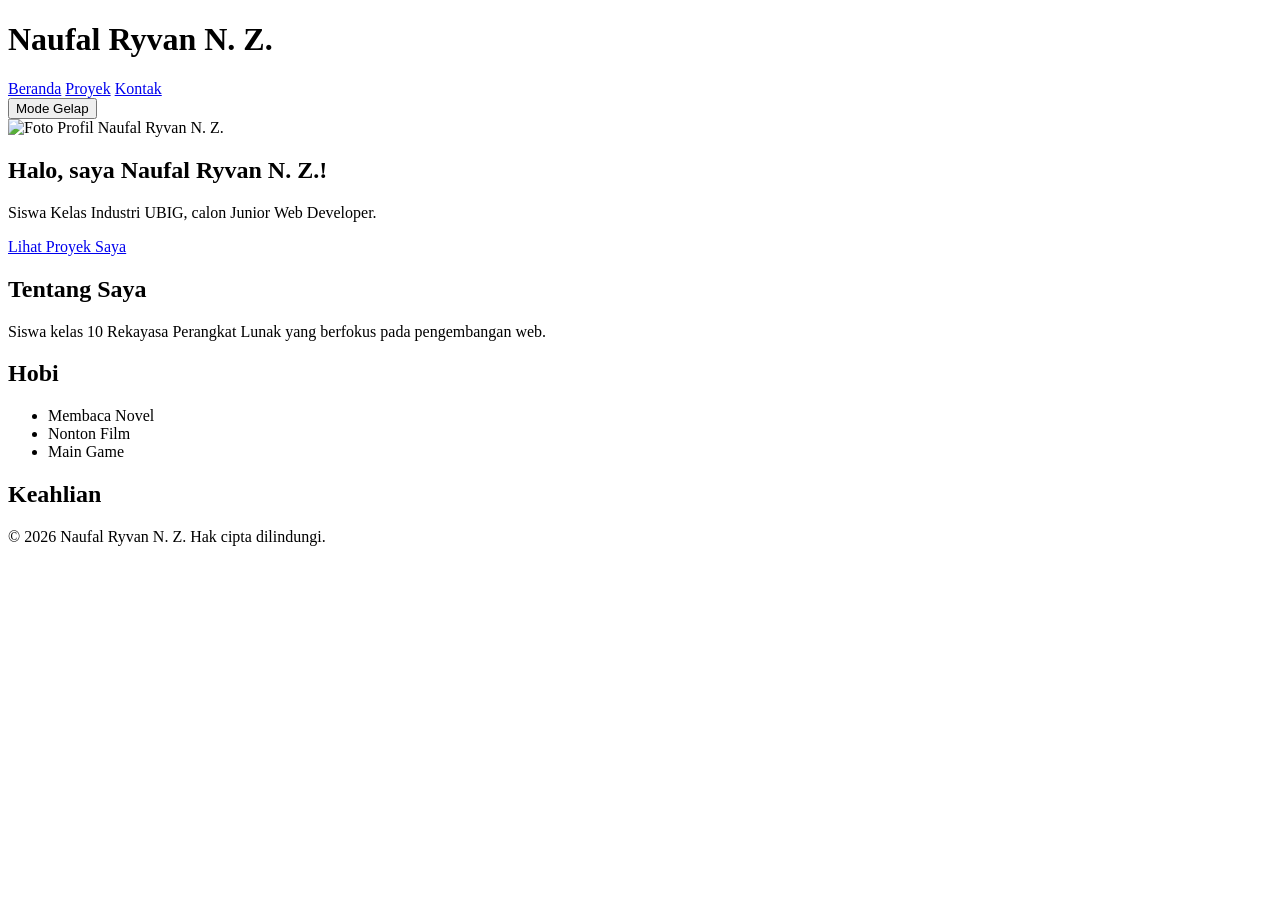
==== index.html @ 37d02f54 "feat: html" ====
<!DOCTYPE html>
<html lang="id">
<head>
  <meta charset="UTF-8">
  <meta name="viewport" content="width=device-width, initial-scale=1.0">
  <title>Naufal Ryvan N. Z. | Beranda</title>
  <link rel="icon" href="img/NAUFAL.jpg">
  <link rel="preconnect" href="https://fonts.googleapis.com">
  <link rel="preconnect" href="https://fonts.gstatic.com" crossorigin>
  <link href="https://fonts.googleapis.com/css2?family=Inter:wght@400;600&family=Poppins:wght@600;700&display=swap" rel="stylesheet">
  <link rel="stylesheet" href="css/style.css">
  <script src="js/main.js" defer></script>
</head>
<body>
  <header>
    <div class="container navbar">
      <h1>Naufal Ryvan N. Z.</h1>
      <nav>
        <a href="index.html">Beranda</a>
        <a href="proyek.html">Proyek</a>
        <a href="kontak.html">Kontak</a>
      </nav>
      <!-- Tombol Mode Gelap (Modul P1-W07) -->
      <button type="button" id="tombol-tema" class="tombol-tema">Mode Gelap</button>
    </div>
  </header>

  <main class="container">
    <section class="hero">
      <img src="img/NAUFAL.jpg" alt="Foto Profil Naufal Ryvan N. Z." width="200" height="150">
      <div>
        <h2>Halo, saya Naufal Ryvan N. Z.!</h2>
        <p>Siswa Kelas Industri UBIG, calon Junior Web Developer.</p>
        <a href="proyek.html" class="tombol">Lihat Proyek Saya</a>
      </div>
    </section>

    <div class="daftar-kartu">
      <section class="kartu">
        <h2>Tentang Saya</h2>
        <p>Siswa kelas 10 Rekayasa Perangkat Lunak yang berfokus pada pengembangan web.</p>
      </section>

      <section class="kartu">
        <h2>Hobi</h2>
        <ul>
          <li>Membaca Novel</li>
          <li>Nonton Film</li>
          <li>Main Game</li>
        </ul>
      </section>

      <!-- Kartu Keahlian (Dikosongkan karena diisi otomatis oleh JavaScript) -->
      <section class="kartu">
        <h2>Keahlian</h2>
        <ul id="daftar-skill"></ul>
        <p id="jumlah-skill"></p>
      </section>
    </div>
  </main>

  <footer>
    <div class="container">
      <p>&copy; 2026 Naufal Ryvan N. Z. Hak cipta dilindungi.</p>
    </div>
  </footer>

  <script src="js/latihan.js" defer></script>
  <script src="js/logika.js" defer></script>
</body>
</html>
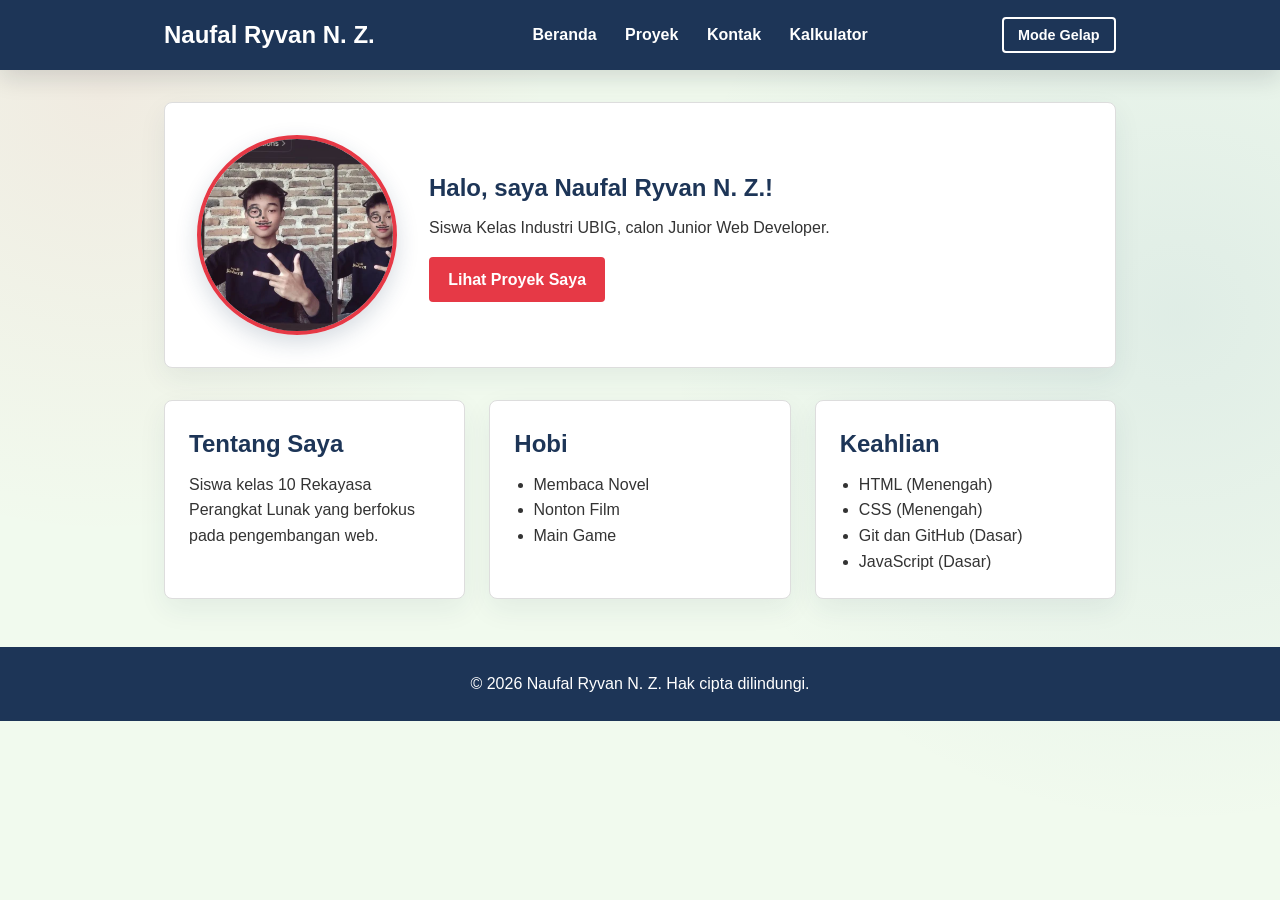
==== commit db5f8f0b: "feat: penambahan kalkulator nilai" ====
--- a/index.html
+++ b/index.html
@@ -19,6 +19,7 @@
         <a href="index.html">Beranda</a>
         <a href="proyek.html">Proyek</a>
         <a href="kontak.html">Kontak</a>
+        <a href="kalkulator.html">Kalkulator</a>
       </nav>
       <!-- Tombol Mode Gelap (Modul P1-W07) -->
       <button type="button" id="tombol-tema" class="tombol-tema">Mode Gelap</button>
--- a/css/style.css
+++ b/css/style.css
@@ -0,0 +1,429 @@
+/* ==========================================
+   1. Variabel CSS & Pengaturan Dasar (:root)
+   ========================================== */
+:root {
+  --warna-utama: #1D3557;
+  --warna-judul: #1D3557;
+  --warna-aksen: #E63946;
+  --warna-tautan: #E63946;
+  --warna-latar: #F1FAEE;
+  --warna-teks: #333333;
+  --warna-kartu: #FFFFFF;
+  --warna-garis: #DDDDDD;
+}
+
+/* ==========================================
+   2. Layout Umum & Reset
+   ========================================== */
+* {
+  box-sizing: border-box;
+  margin: 0;
+  padding: 0;
+}
+
+body {
+  font-family: "Inter", Arial, sans-serif;
+  font-size: 1rem;
+  line-height: 1.6;
+  background-color: var(--warna-latar);
+  color: var(--warna-teks);
+  transition: background-color 0.3s ease, color 0.3s ease;
+}
+
+.container {
+  max-width: 1000px;
+  margin: 0 auto;
+  padding: 0 1.5rem;
+}
+
+/* ==========================================
+   3. Header & Navigasi
+   ========================================== */
+header {
+  background-color: var(--warna-utama);
+  color: #FFFFFF;
+  padding: 1rem 0;
+  margin-bottom: 2rem;
+}
+
+.navbar {
+  display: flex;
+  justify-content: space-between;
+  align-items: center;
+  flex-wrap: wrap;
+  gap: 1rem;
+}
+
+header h1 {
+  font-family: "Poppins", sans-serif;
+  font-size: 1.5rem;
+  color: #FFFFFF;
+}
+
+nav a {
+  color: #FFFFFF;
+  text-decoration: none;
+  margin-left: 1.5rem;
+  font-weight: 600;
+}
+
+nav a:hover {
+  text-decoration: underline;
+}
+
+/* ==========================================
+   4. Bagian Hero & Kartu
+   ========================================== */
+.hero {
+  display: flex;
+  flex-wrap: wrap;
+  align-items: center;
+  gap: 2rem;
+  background-color: var(--warna-kartu);
+  padding: 2rem;
+  border-radius: 8px;
+  border: 1px solid var(--warna-garis);
+  margin-bottom: 2rem;
+}
+
+.hero img {
+  width: clamp(120px, 30vw, 200px);
+  height: auto;
+  aspect-ratio: 1;
+  object-fit: cover;
+  flex: 0 0 auto;
+  border-radius: 50%;
+  border: 4px solid var(--warna-aksen);
+}
+
+.hero h2, h2, h3 {
+  font-family: "Poppins", sans-serif;
+  color: var(--warna-judul);
+  margin-bottom: 0.5rem;
+}
+
+.daftar-kartu {
+  display: grid;
+  grid-template-columns: repeat(auto-fit, minmax(280px, 1fr));
+  gap: 1.5rem;
+  margin-bottom: 2rem;
+}
+
+.kartu {
+  background-color: var(--warna-kartu);
+  padding: 1.5rem;
+  border-radius: 8px;
+  border: 1px solid var(--warna-garis);
+}
+
+.kartu > h2 {
+  margin-bottom: 0.5rem;
+}
+
+.baris-isian {
+  margin-bottom: 1rem;
+}
+
+.baris-isian label {
+  display: block;
+  font-weight: 600;
+}
+
+.aksi {
+  display: flex;
+  flex-wrap: wrap;
+  align-items: center;
+  gap: 0.5rem;
+}
+
+.aksi .tombol,
+.aksi .tombol-reset {
+  margin-top: 0;
+}
+
+.tombol-reset {
+  padding: 0.6rem 1.2rem;
+  border: 1px solid var(--warna-garis);
+  border-radius: 4px;
+  background-color: var(--warna-kartu);
+  color: var(--warna-judul);
+  cursor: pointer;
+  font: inherit;
+  font-weight: 600;
+}
+
+.pesan {
+  margin-top: 1rem;
+  color: var(--warna-aksen);
+  font-weight: 600;
+}
+
+.hasil {
+  display: grid;
+  gap: 0.75rem;
+  margin-top: 1.5rem;
+}
+
+.hasil-baris {
+  display: flex;
+  justify-content: space-between;
+  flex-wrap: wrap;
+  gap: 0.5rem 1rem;
+  padding: 0.75rem 1rem;
+  border: 1px solid var(--warna-garis);
+  border-radius: 4px;
+  background-color: var(--warna-latar);
+}
+
+.hasil-baris dt {
+  font-weight: 600;
+}
+
+.hasil-baris dd {
+  margin: 0;
+  text-align: right;
+}
+
+.teks-kosong {
+  opacity: 0.7;
+}
+
+.teks-lulus {
+  color: #218838;
+  font-weight: 600;
+}
+
+.teks-remedial {
+  color: var(--warna-aksen);
+  font-weight: 600;
+}
+
+.kartu ul {
+  padding-left: 1.2rem;
+}
+
+#daftar-proyek .gambar-proyek {
+  aspect-ratio: 16 / 9;
+  margin: 0.75rem 0;
+  overflow: hidden;
+  border-radius: 6px;
+  background-color: var(--warna-latar);
+}
+
+#daftar-proyek .gambar-proyek--logika {
+  aspect-ratio: 814 / 591;
+}
+
+#daftar-proyek .gambar-proyek img {
+  display: block;
+  width: 100%;
+  height: 100%;
+  object-fit: cover;
+}
+
+#daftar-proyek .kartu:first-child .gambar-proyek img {
+  transform: scale(1.7);
+}
+
+/* ==========================================
+   5. Tombol & Elemen Interaktif
+   ========================================== */
+.tombol, button[type="submit"] {
+  display: inline-block;
+  background-color: var(--warna-aksen);
+  color: #FFFFFF;
+  padding: 0.6rem 1.2rem;
+  border-radius: 4px;
+  text-decoration: none;
+  border: none;
+  cursor: pointer;
+  font-weight: 600;
+  margin-top: 1rem;
+}
+
+.tombol:hover, button[type="submit"]:hover {
+  opacity: 0.9;
+}
+
+/* ==========================================
+   6. Form & Kotak Isian
+   ========================================== */
+form {
+  margin-top: 1rem;
+}
+
+input, select, textarea {
+  width: 100%;
+  padding: 0.6rem;
+  margin-top: 0.3rem;
+  border: 1px solid var(--warna-garis);
+  border-radius: 4px;
+  font-family: inherit;
+  background-color: var(--warna-kartu);
+  color: var(--warna-teks);
+}
+
+.keterangan {
+  font-size: 0.875rem;
+  color: var(--warna-teks);
+  opacity: 0.8;
+}
+
+/* ==========================================
+   7. Tabel & Footer
+   ========================================== */
+table {
+  width: 100%;
+  border-collapse: collapse;
+  margin-top: 1rem;
+  background-color: var(--warna-kartu);
+}
+
+th, td {
+  border: 1px solid var(--warna-garis);
+  padding: 0.75rem;
+  text-align: left;
+}
+
+th {
+  background-color: var(--warna-utama);
+  color: #FFFFFF;
+}
+
+footer {
+  background-color: var(--warna-utama);
+  color: #FFFFFF;
+  text-align: center;
+  padding: 1.5rem 0;
+  margin-top: 3rem;
+}
+
+/* ==========================================
+   8. Tombol Tema, Filter, & Label Kategori (P1-W07)
+   ========================================== */
+.tombol-tema {
+  padding: 0.5rem 0.9rem;
+  border: 2px solid #FFFFFF;
+  background-color: transparent;
+  color: #FFFFFF;
+  border-radius: 4px;
+  cursor: pointer;
+  font-size: 0.9rem;
+  font-weight: 600;
+}
+
+.filter {
+  display: flex;
+  flex-wrap: wrap;
+  gap: 0.5rem;
+  margin-bottom: 1rem;
+}
+
+.tombol-filter {
+  padding: 0.5rem 1rem;
+  border: 2px solid var(--warna-garis);
+  background-color: var(--warna-kartu);
+  color: var(--warna-judul);
+  border-radius: 4px;
+  cursor: pointer;
+  font-weight: 600;
+}
+
+/* Tambahan untuk Tugas: Tombol Aktif Filter */
+.tombol-filter.aktif {
+  background-color: var(--warna-aksen);
+  color: #FFFFFF;
+  border-color: var(--warna-aksen);
+}
+
+/* Aksen visual tambahan */
+body {
+  background-image:
+    radial-gradient(circle at 8% 10%, rgba(230, 57, 70, 0.08), transparent 28rem),
+    radial-gradient(circle at 92% 35%, rgba(69, 123, 157, 0.1), transparent 32rem);
+  background-attachment: fixed;
+}
+
+header {
+  box-shadow: 0 8px 24px rgba(11, 21, 38, 0.14);
+}
+
+nav a {
+  transition: color 0.2s ease, transform 0.2s ease;
+}
+
+nav a:hover {
+  color: #FFD166;
+  transform: translateY(-2px);
+}
+
+.hero,
+.kartu {
+  box-shadow: 0 10px 28px rgba(29, 53, 87, 0.07);
+  transition: transform 0.25s ease, box-shadow 0.25s ease, border-color 0.25s ease;
+}
+
+.hero img {
+  box-shadow: 0 8px 22px rgba(29, 53, 87, 0.18);
+  transition: transform 0.25s ease;
+}
+
+.tombol,
+.tombol-tema,
+.tombol-filter,
+.tombol-reset,
+button[type="submit"] {
+  transition: transform 0.2s ease, box-shadow 0.2s ease, opacity 0.2s ease;
+}
+
+@media (hover: hover) {
+  .hero:hover,
+  .kartu:hover {
+    transform: translateY(-4px);
+    border-color: rgba(230, 57, 70, 0.35);
+    box-shadow: 0 16px 34px rgba(29, 53, 87, 0.13);
+  }
+
+  .hero:hover img {
+    transform: scale(1.04);
+  }
+
+  .tombol:hover,
+  .tombol-tema:hover,
+  .tombol-filter:hover,
+  .tombol-reset:hover,
+  button[type="submit"]:hover {
+    transform: translateY(-2px);
+    box-shadow: 0 6px 14px rgba(29, 53, 87, 0.16);
+  }
+}
+
+.label {
+  display: inline-block;
+  padding: 0.1rem 0.6rem;
+  margin-bottom: 0.5rem;
+  border-radius: 999px;
+  background-color: var(--warna-latar);
+  color: var(--warna-judul);
+  font-size: 0.85rem;
+  font-weight: 600;
+}
+
+/* ==========================================
+   9. Tema Gelap: Variabel Tertimpa (P1-W07)
+   ========================================== */
+body.gelap {
+  --warna-utama: #0B1526;
+  --warna-judul: #A8DADC;
+  --warna-tautan: #FF8A8A;
+  --warna-latar: #121A24;
+  --warna-teks: #E3E8EE;
+  --warna-kartu: #1C2836;
+  --warna-garis: #34465A;
+}
+
+.tombol-filter.aktif {
+  background-color: var(--warna-aksen);
+  color: #FFFFFF;
+  border-color: var(--warna-aksen);
+}
